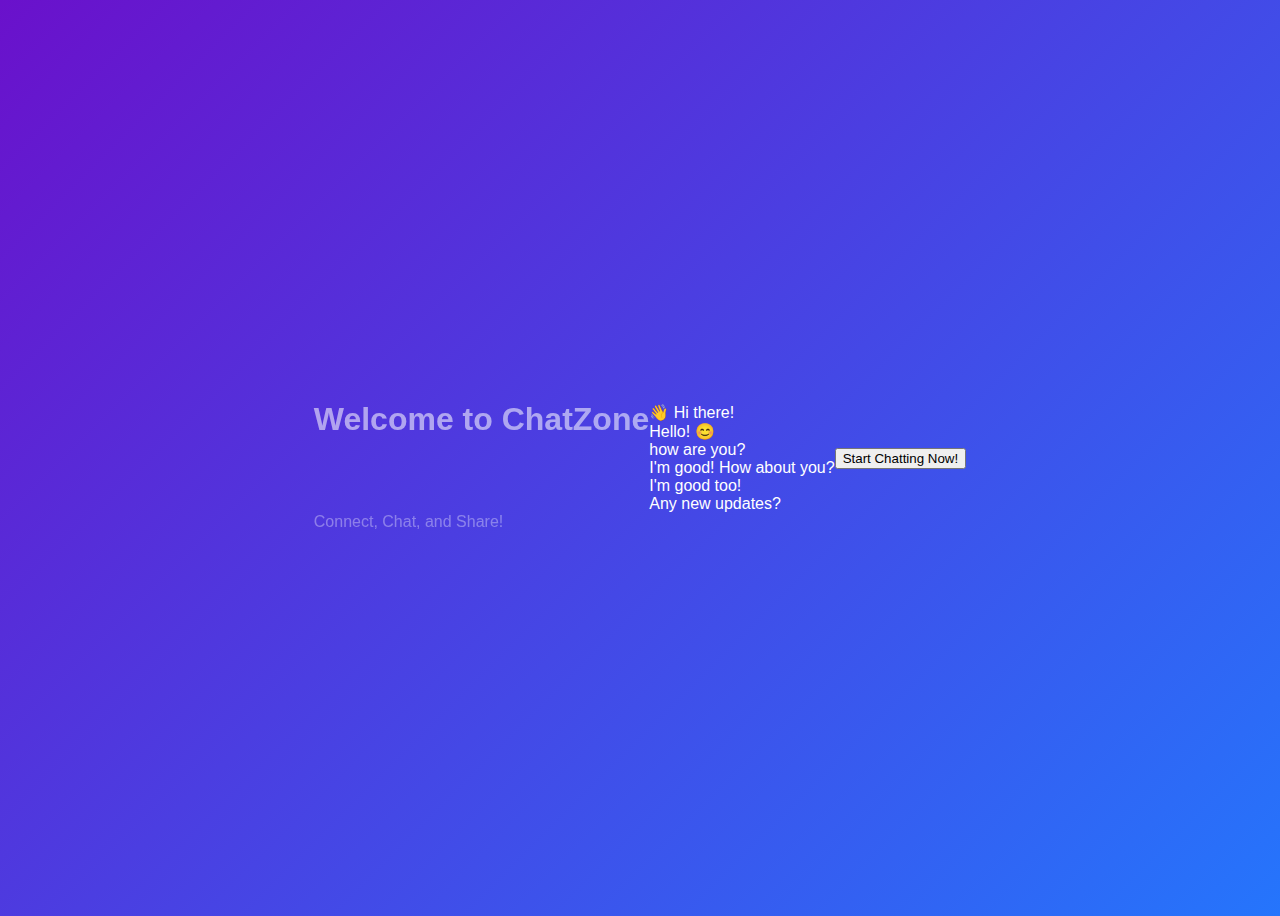
==== index.html @ fb56718d "Update index.html" ====
<!DOCTYPE html>
<html lang="en">
<head>
    <meta charset="UTF-8">
    <meta name="viewport" content="width=device-width, initial-scale=1.0">
    <title>ChatZone</title>
    <link rel="stylesheet" href="style.css">
</head>
<body>
    <header>
        <h1 id="main-heading">Welcome to ChatZone</h1>
        <p id="sub-heading">Connect, Chat, and Share!</p>
    </header>

    <!-- Chat Animation Section -->
    <div id="chat-animation">
        <div class="chat-bubble left">👋 Hi there!</div>
        <div class="chat-bubble right">Hello! 😊</div>
        <div class="chat-bubble leftA">how are you?</div>
        <div class="chat-bubble rightA">I'm good! How about you?</div>
        <div class="chat-bubble leftB">I'm good too!</div>
        <div class="chat-bubble rightB">Any new updates?</div>
    </div>

    <!-- Call-to-Action Button -->
   
      <button id="cta-button">Start Chatting Now!</button>

      </div>
      
      <!-- GSAP Library -->
      <script src="https://cdnjs.cloudflare.com/ajax/libs/gsap/3.12.4/gsap.min.js"></script>
      <script src="script.js"></script>
</body>
</html>
---- style.css ----
body{
font-family: Arial, sans-serif;
      /* margin: 0; */
      padding: 0;
      background: linear-gradient(135deg, #6a11cb, #2575fc);
      color: white;
      display: flex;
      justify-content: center;
      align-items: center;
      height: 100vh;
}
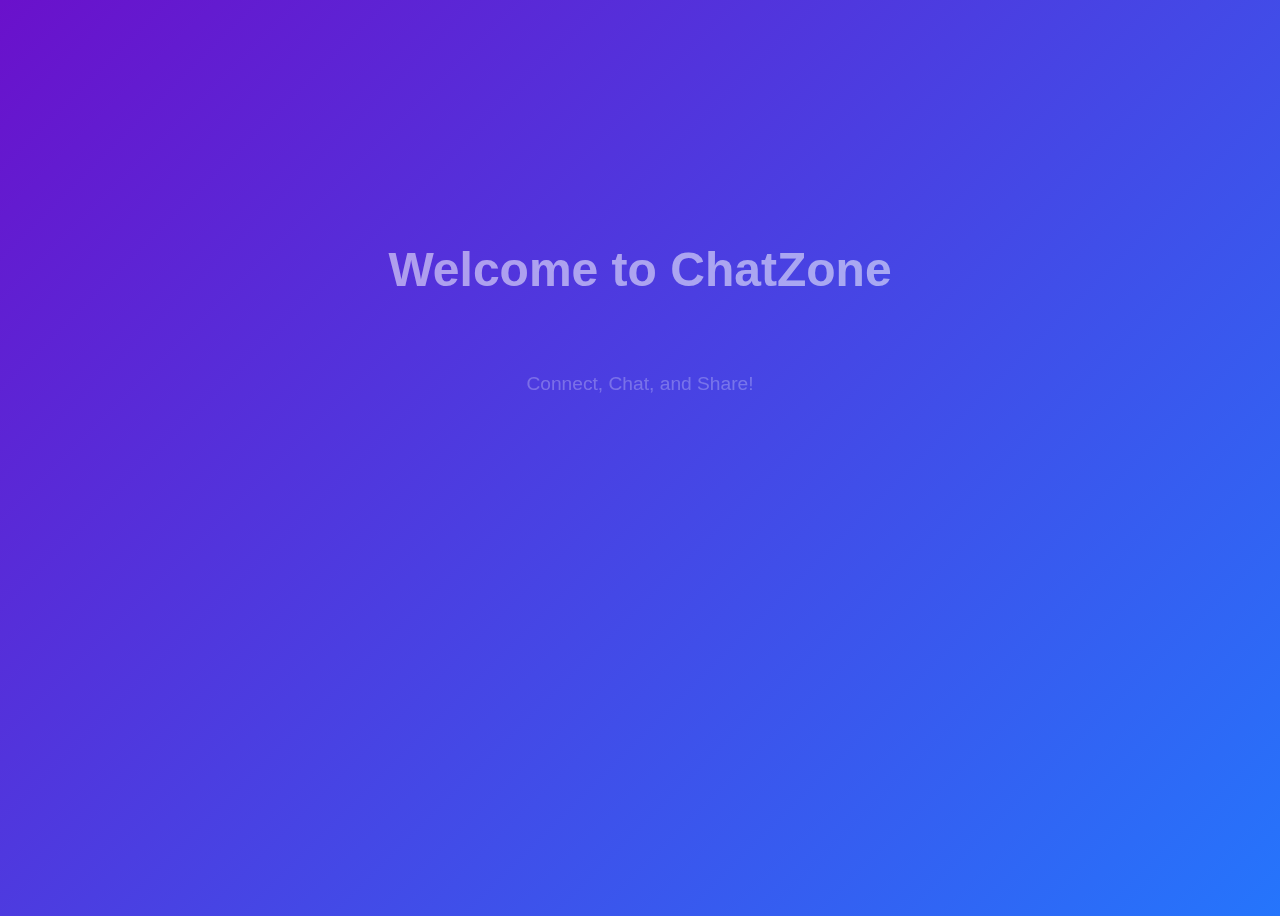
==== commit ee799e53: "Update index.html" ====
--- a/index.html
+++ b/index.html
@@ -16,10 +16,10 @@
     <div id="chat-animation">
         <div class="chat-bubble left">👋 Hi there!</div>
         <div class="chat-bubble right">Hello! 😊</div>
-        <div class="chat-bubble leftA">how are you?</div>
-        <div class="chat-bubble rightA">I'm good! How about you?</div>
-        <div class="chat-bubble leftB">I'm good too!</div>
-        <div class="chat-bubble rightB">Any new updates?</div>
+        <div class="chat-bubble left">how are you?</div>
+        <div class="chat-bubble right">I'm good! How about you?</div>
+        <div class="chat-bubble left">I'm good too!</div>
+        <div class="chat-bubble right">Any new updates?</div>
     </div>
 
     <!-- Call-to-Action Button -->
--- a/style.css
+++ b/style.css
@@ -1,11 +1,77 @@
-body{
-font-family: Arial, sans-serif;
-      /* margin: 0; */
-      padding: 0;
-      background: linear-gradient(135deg, #6a11cb, #2575fc);
-      color: white;
-      display: flex;
-      justify-content: center;
-      align-items: center;
-      height: 100vh;
+/* ===== Global Styles ===== */
+body {
+    font-family: Arial, sans-serif;
+    /* margin: 0; */
+    padding: 0;
+    background: linear-gradient(135deg, #6a11cb, #2575fc); /* Gradient background */
+    color: white;
+    display: flex;
+    flex-direction: column;
+    justify-content: center;
+    align-items: center;
+    height: 100vh; /* Full viewport height */
+    text-align: center;
 }
+
+
+
+/* Header Styling */
+header h1 {
+    font-size: 3rem;
+    margin-bottom: 10px;
+}
+
+header p {
+    font-size: 1.2rem;
+    opacity: 0.8;
+}
+
+/* ===== Chat Animation Section ===== */
+#chat-animation {
+    display: flex;
+    flex-direction: column;
+    align-items: flex-start; /* Default alignment for chat bubbles */
+    width: 100%;
+}
+
+/* Chat Bubble Styling */
+.chat-bubble {
+    background: rgba(211, 221, 213, 0.205); /* Light transparent background */
+    padding: 10px 20px;
+    border-radius: 20px; /* Rounded corners */
+    max-width: 70%; /* Limits width */
+    position: relative;
+}
+
+/* Align chat bubbles dynamically */
+.chat-bubble.left, 
+.chat-bubble.leftA, 
+.chat-bubble.leftB {
+    align-self: flex-start; /* Align to left */
+    background-color: #2575fc; /* Blue */
+}
+
+.chat-bubble.right, 
+.chat-bubble.rightA, 
+.chat-bubble.rightB {
+    align-self: flex-end; /* Align to right */
+    background-color: #6a11cb; /* Purple */
+}
+
+/* ===== Call-to-Action Button ===== */
+#cta-button {
+    background: #ff6f61; /* Red button */
+    color: white;
+    border: none;
+    padding: 15px 30px;
+    font-size: 1.2rem;
+    border-radius: 30px;
+    cursor: pointer;
+    margin: 10px;
+    transition: background 0.3s ease; /* Smooth hover effect */
+}
+
+/* Hover effect for button */
+#cta-button:hover {
+    background: #ff4a3d; /* Darker red on hover */
+}
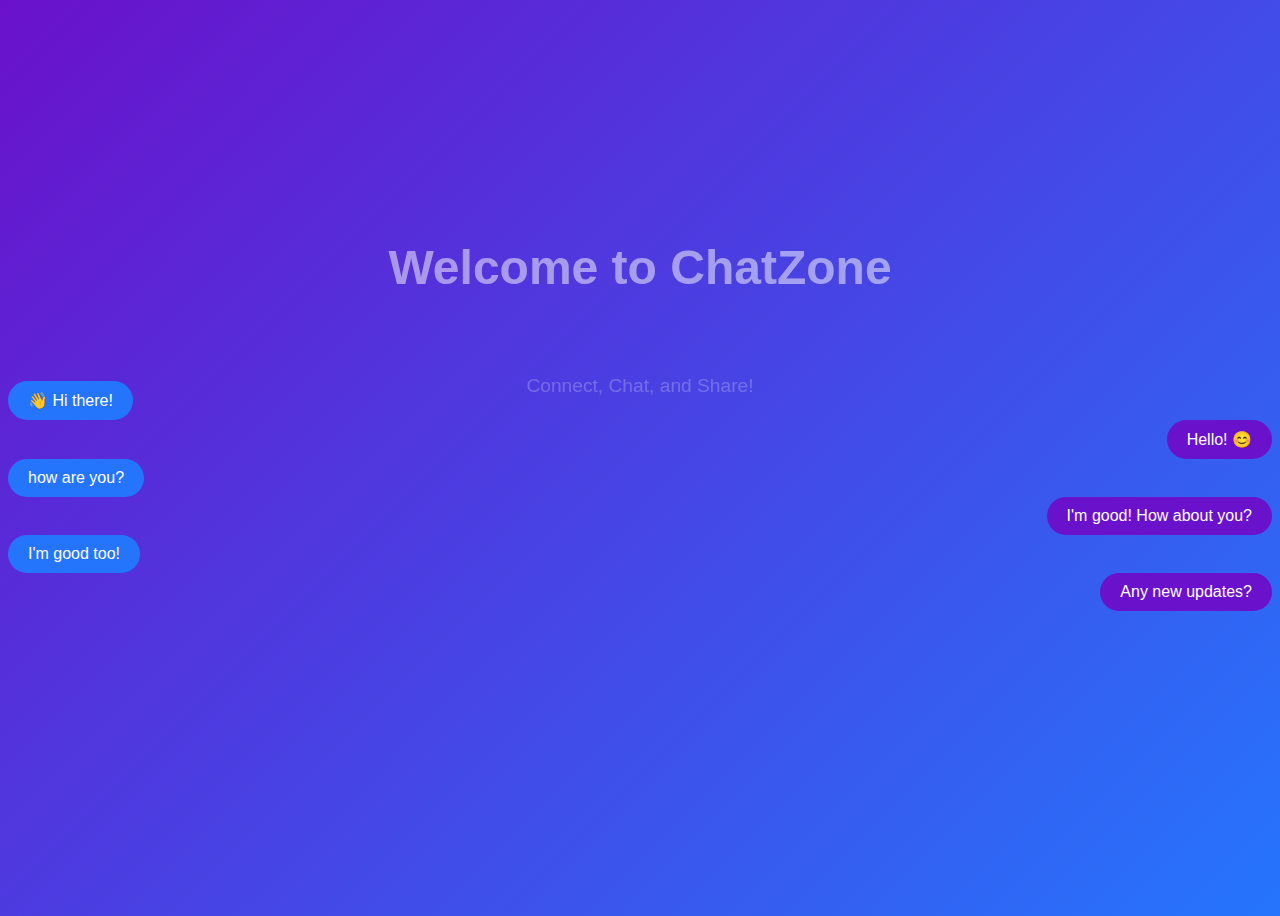
==== commit a1c988ef: "Update index.html" ====
--- a/index.html
+++ b/index.html
@@ -14,12 +14,12 @@
 
     <!-- Chat Animation Section -->
     <div id="chat-animation">
-        <div class="chat-bubble left">👋 Hi there!</div>
-        <div class="chat-bubble right">Hello! 😊</div>
-        <div class="chat-bubble left">how are you?</div>
-        <div class="chat-bubble right">I'm good! How about you?</div>
-        <div class="chat-bubble left">I'm good too!</div>
-        <div class="chat-bubble right">Any new updates?</div>
+        <div class="chat-bubble leftA">👋 Hi there!</div>
+        <div class="chat-bubble rightB">Hello! 😊</div>
+        <div class="chat-bubble leftA">how are you?</div>
+        <div class="chat-bubble rightB">I'm good! How about you?</div>
+        <div class="chat-bubble leftA">I'm good too!</div>
+        <div class="chat-bubble rightB">Any new updates?</div>
     </div>
 
     <!-- Call-to-Action Button -->
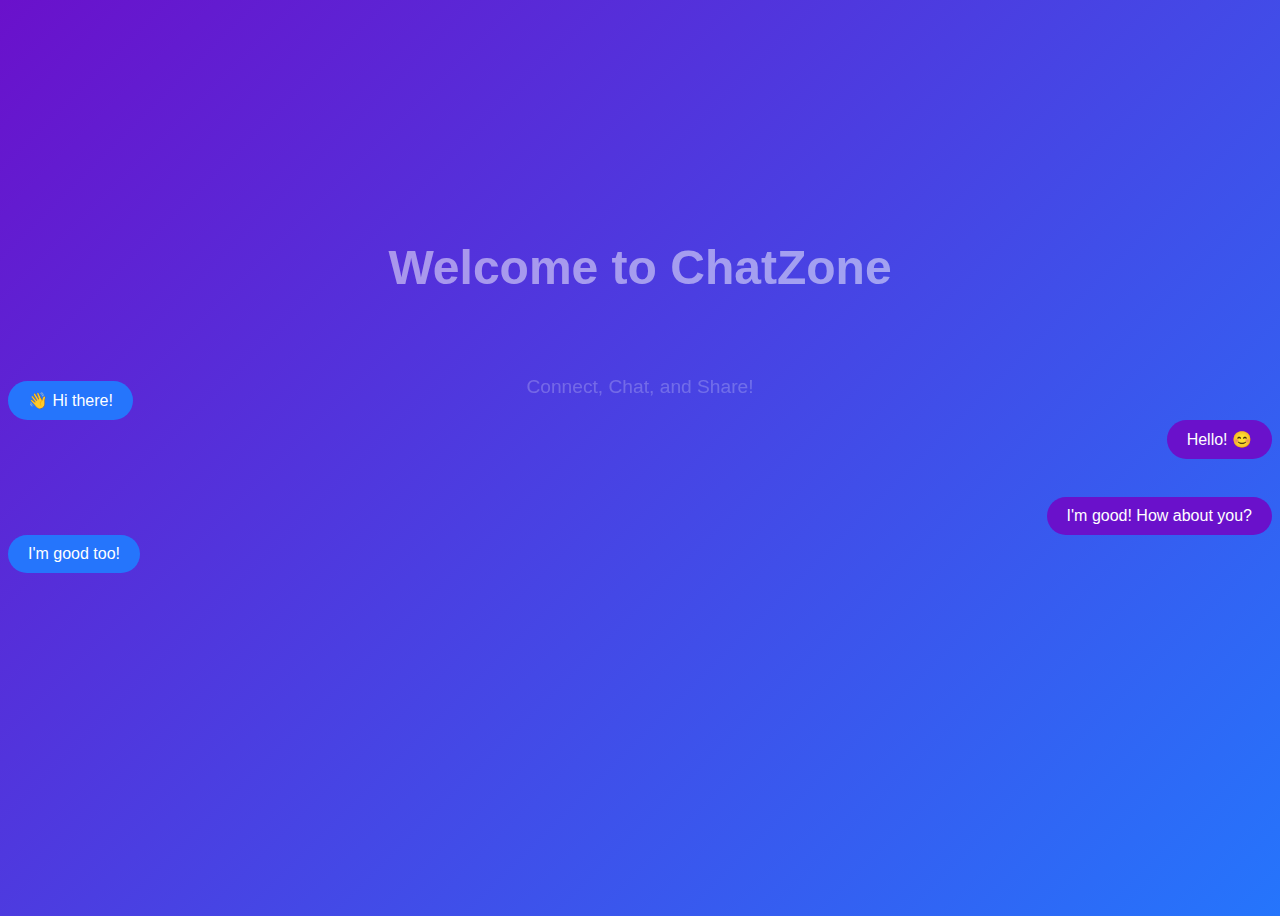
==== commit 0d12510c: "Update index.html" ====
--- a/index.html
+++ b/index.html
@@ -14,11 +14,11 @@
 
     <!-- Chat Animation Section -->
     <div id="chat-animation">
-        <div class="chat-bubble leftA">👋 Hi there!</div>
-        <div class="chat-bubble rightB">Hello! 😊</div>
+        <div class="chat-bubble left">👋 Hi there!</div>
+        <div class="chat-bubble right">Hello! 😊</div>
         <div class="chat-bubble leftA">how are you?</div>
-        <div class="chat-bubble rightB">I'm good! How about you?</div>
-        <div class="chat-bubble leftA">I'm good too!</div>
+        <div class="chat-bubble rightA">I'm good! How about you?</div>
+        <div class="chat-bubble leftB">I'm good too!</div>
         <div class="chat-bubble rightB">Any new updates?</div>
     </div>
 
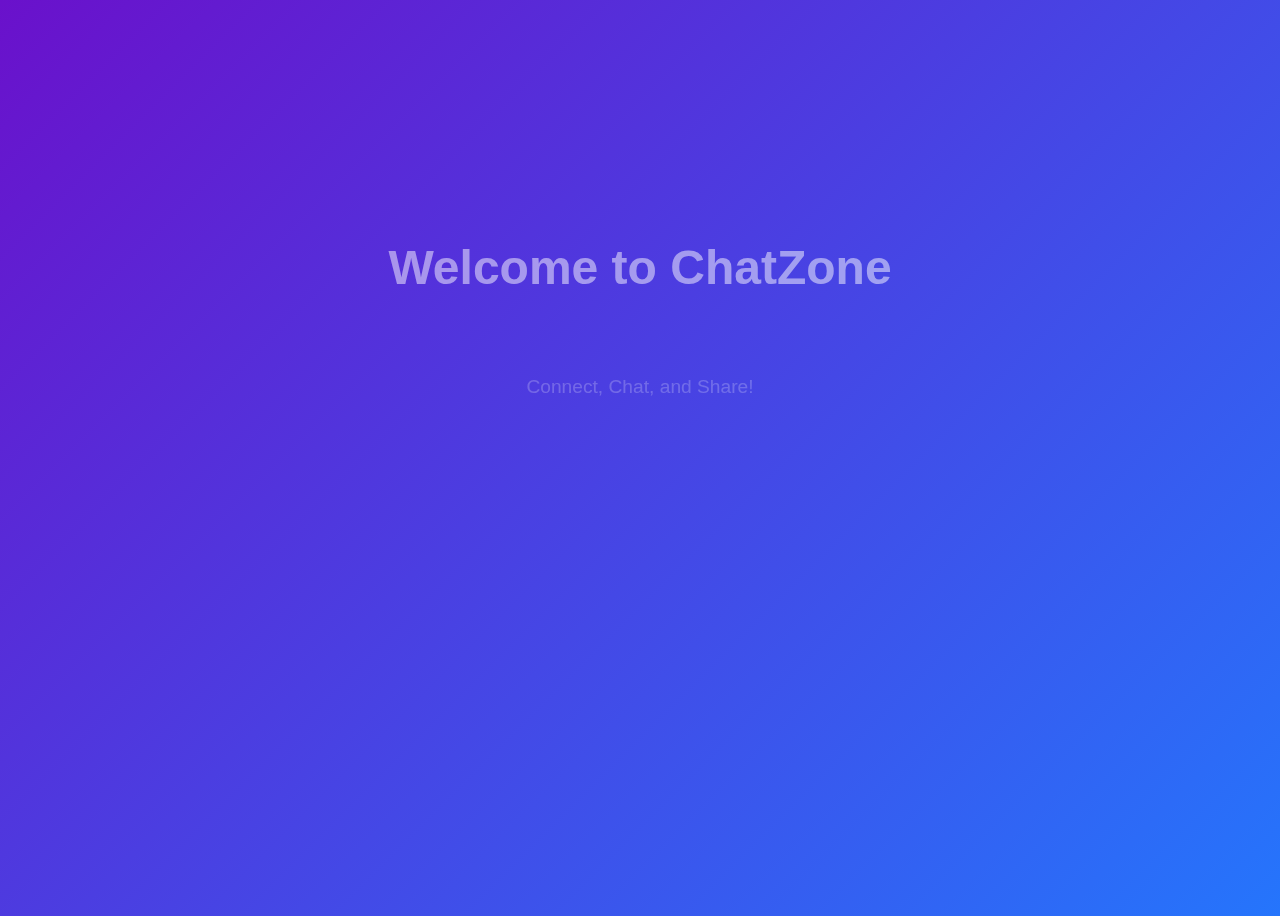
==== commit 699cd13a: "Update index.html" ====
--- a/index.html
+++ b/index.html
@@ -23,9 +23,9 @@
     </div>
 
     <!-- Call-to-Action Button -->
-   
+     <a harf="login.html">
       <button id="cta-button">Start Chatting Now!</button>
-
+     </a>
       </div>
       
       <!-- GSAP Library -->
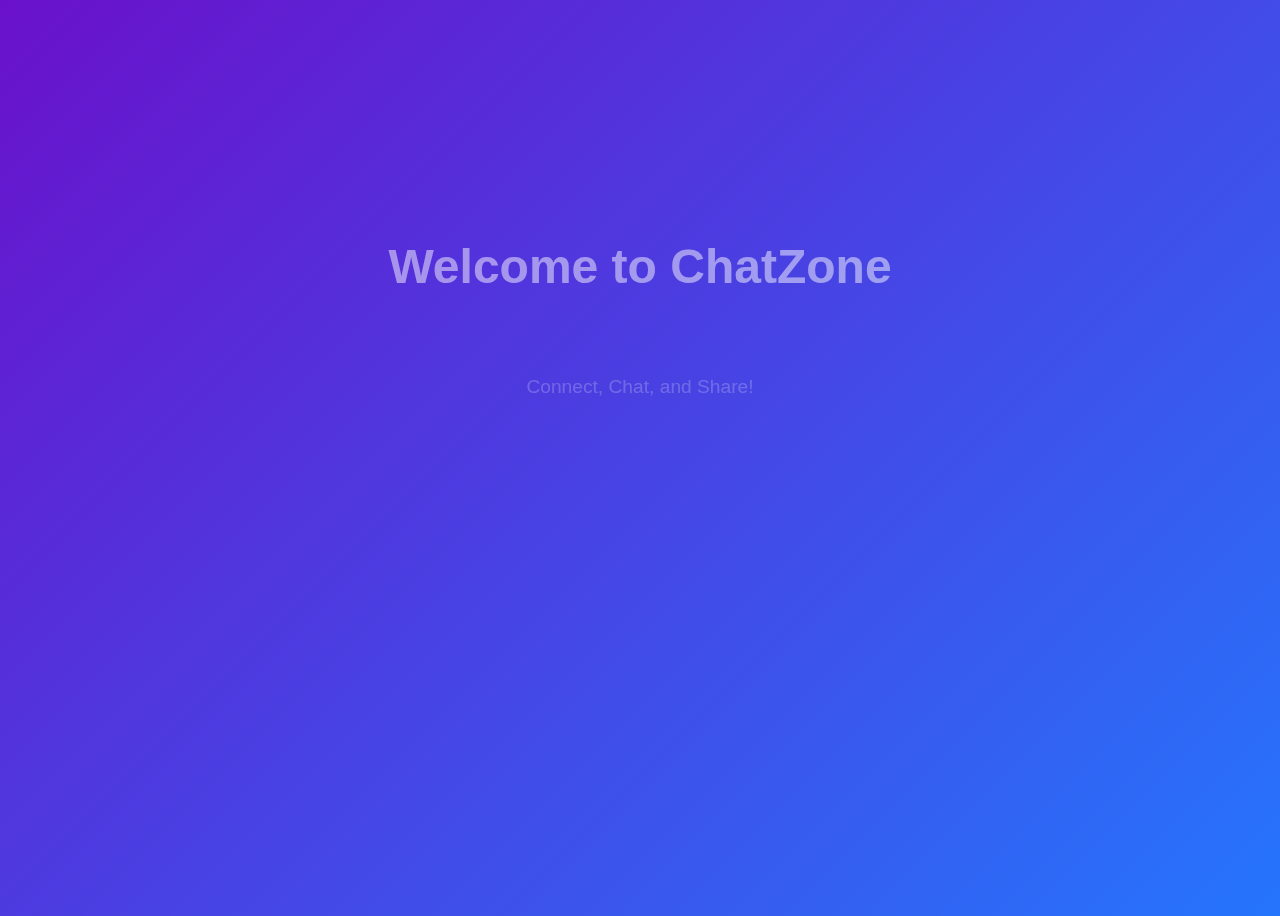
==== commit ccd2709c: "Update index.html" ====
--- a/index.html
+++ b/index.html
@@ -23,7 +23,7 @@
     </div>
 
     <!-- Call-to-Action Button -->
-     <a harf="login.html">
+     <a href="login.html">
       <button id="cta-button">Start Chatting Now!</button>
      </a>
       </div>
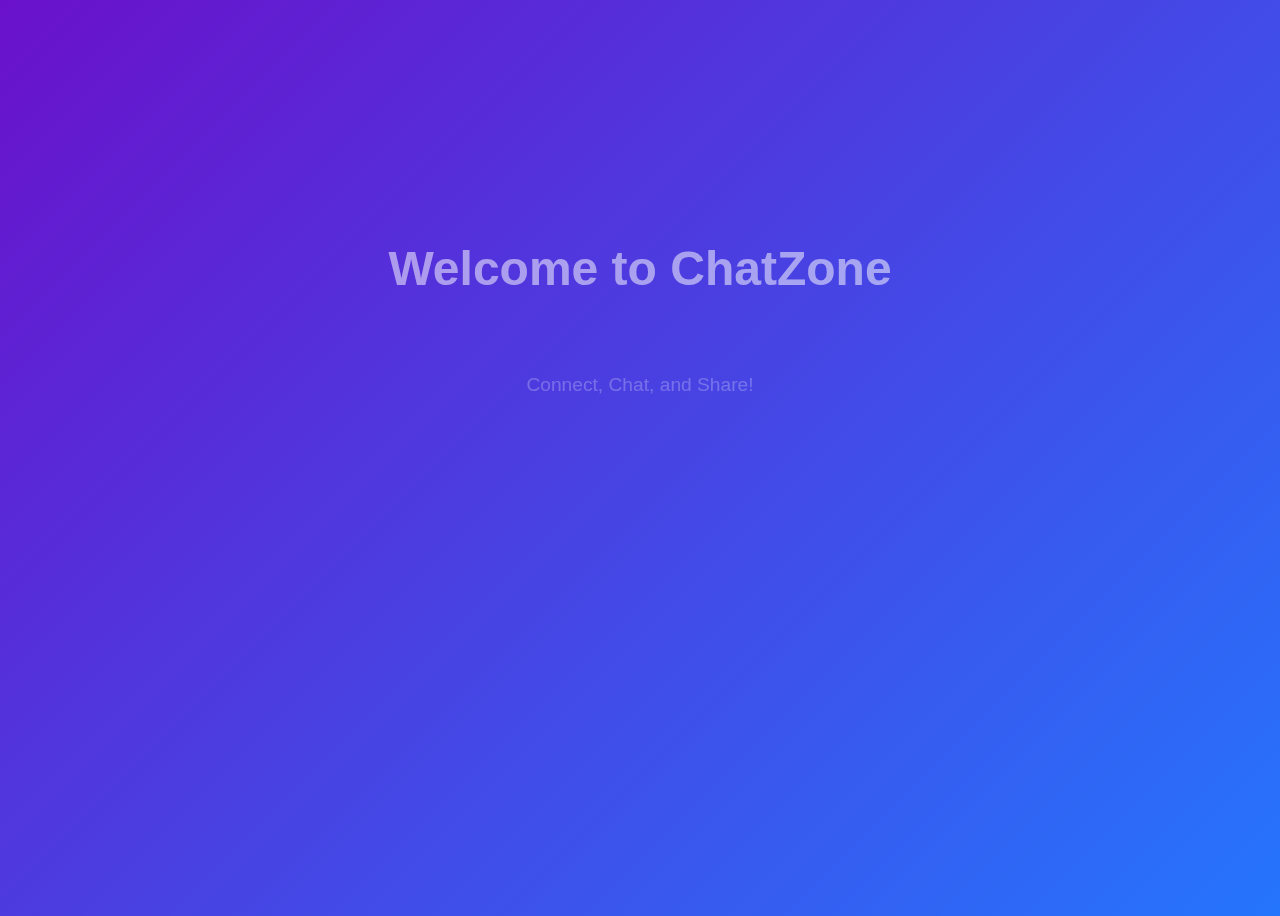
==== commit de545fd0: "Update index.html" ====
--- a/index.html
+++ b/index.html
@@ -23,7 +23,7 @@
     </div>
 
     <!-- Call-to-Action Button -->
-     <a href="login.html">
+     <a href="/login.html">
       <button id="cta-button">Start Chatting Now!</button>
      </a>
       </div>
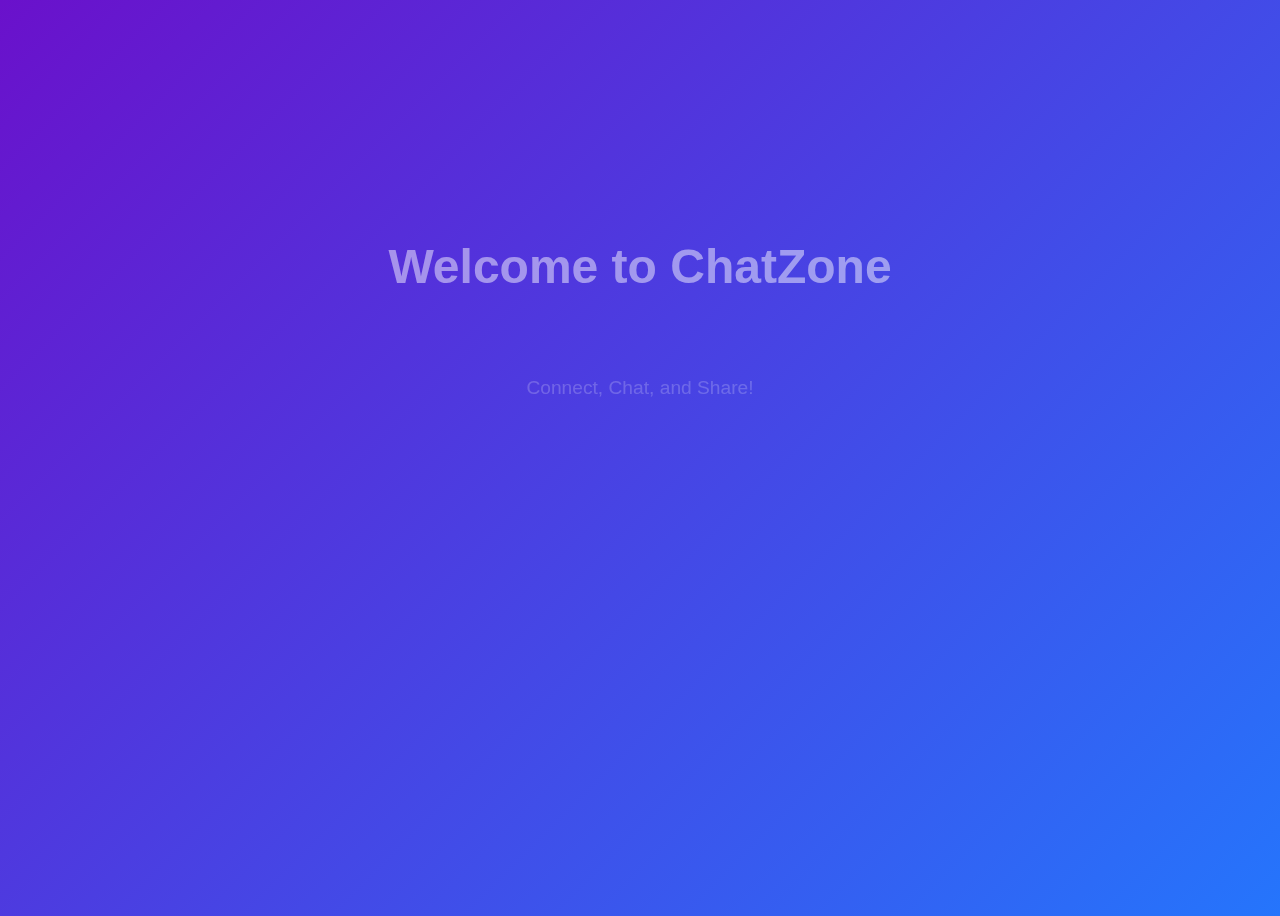
==== commit 2c0c1e39: "Update index.html" ====
--- a/index.html
+++ b/index.html
@@ -23,7 +23,7 @@
     </div>
 
     <!-- Call-to-Action Button -->
-     <a href="/login.html">
+     <a href="login.html">
       <button id="cta-button">Start Chatting Now!</button>
      </a>
       </div>
